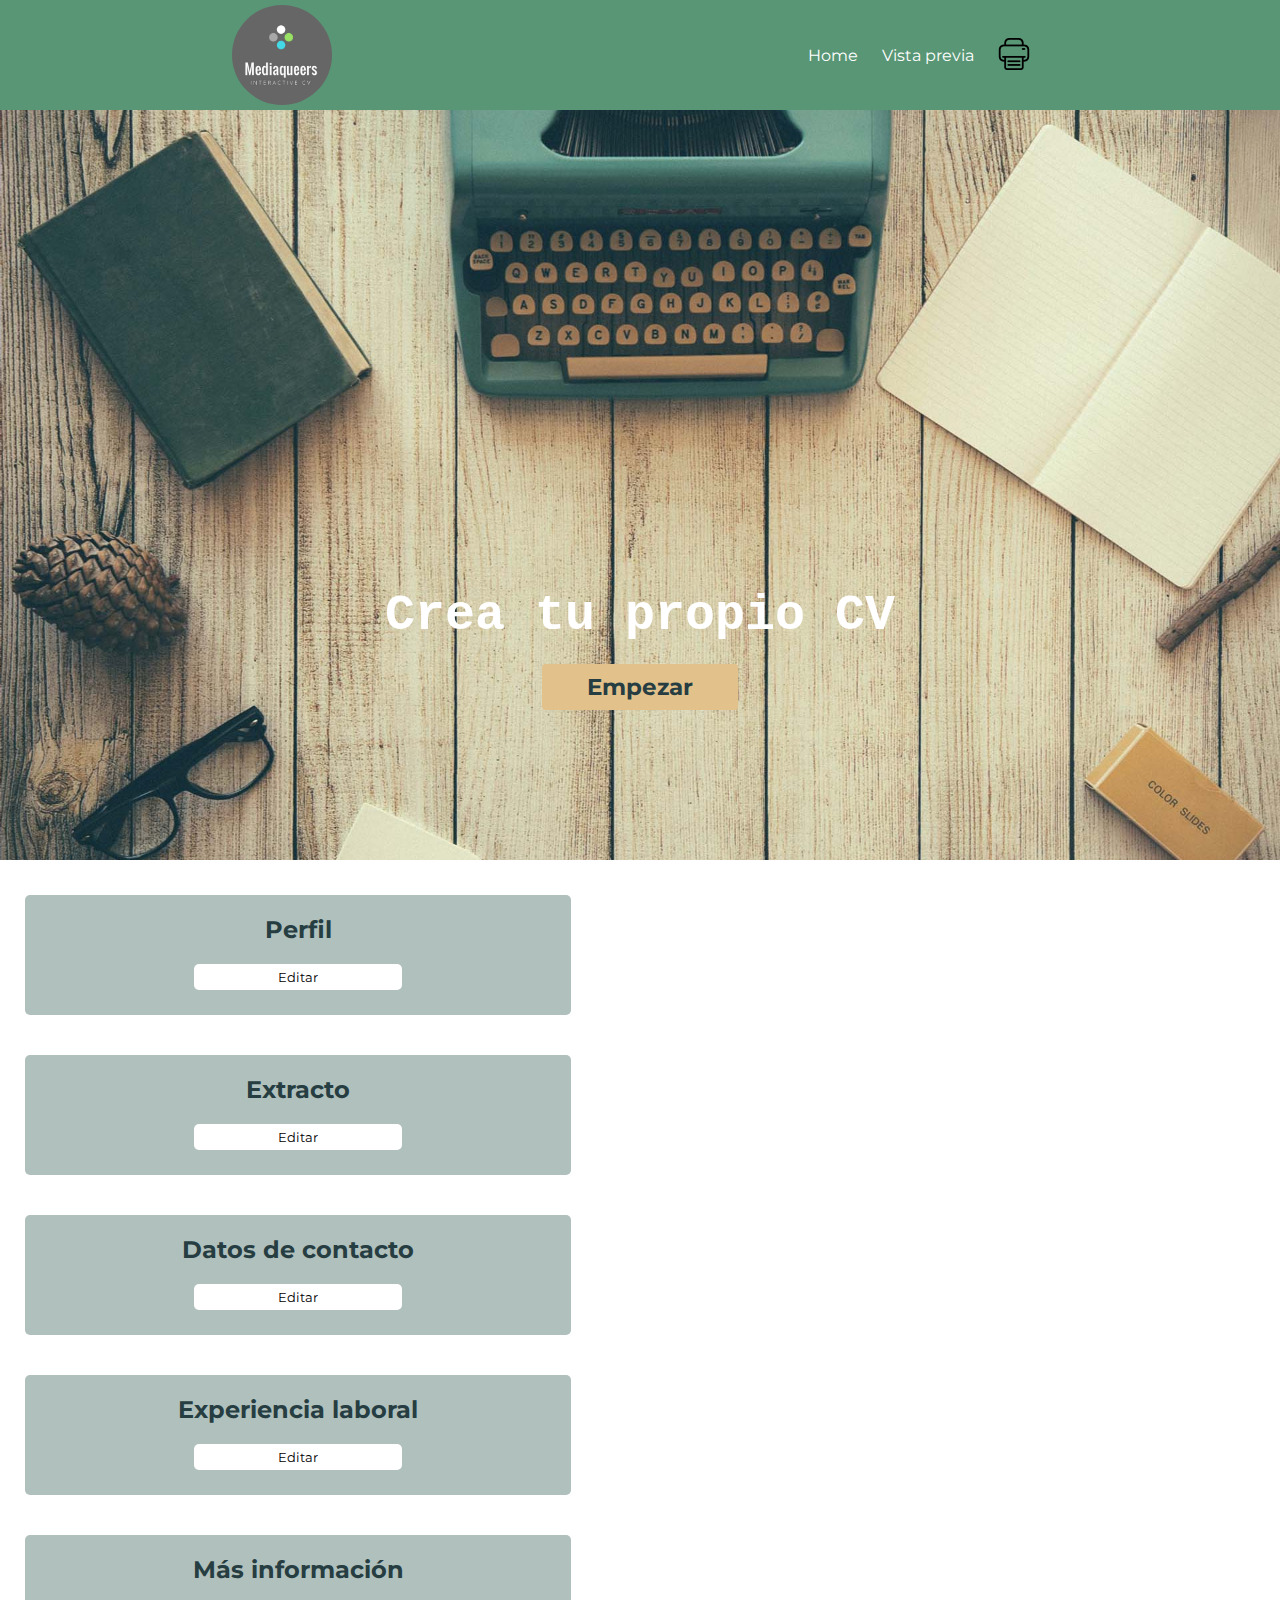
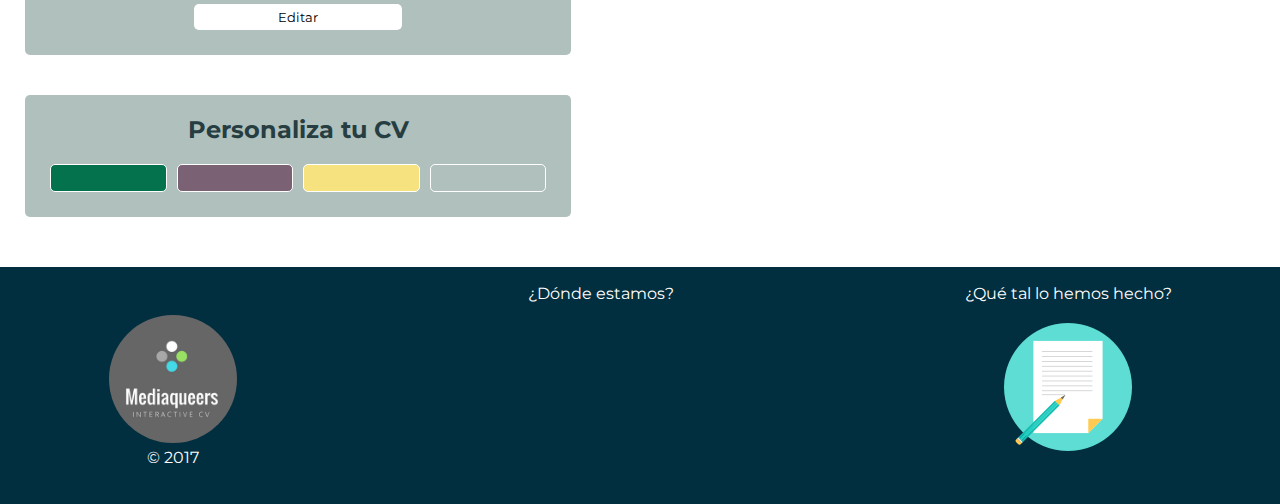
==== index.html @ 497546e5 "setup files" ====
<!DOCTYPE html>
<html lang="es">
<head>
	<meta charset="UTF-8">
	<meta name="viewport" content="width=device-width, initial-scale=1.0">
	<link rel="stylesheet" href="css/style.css">
	<link href="https://fonts.googleapis.com/css?family=Montserrat:300,400,500,600" rel="stylesheet">
	<link href="css/fuente/TravelingTypewriter.txt" rel="stylesheet">

	<link rel="shortcut icon" href="images/favicon.ico"/>

	<meta http-equiv="X-UA-Compatible" content="ie=edge">
	<title>Curriculo interactivo</title>
</head>

<body>
	<div class="overflow">
		<header class="cabecera">
			<a href="#home"><img src="images/Mediaqueers.png" class="logen" alt="logo-menu"></a>
			<nav>
				<ul class="menu">
					<li class="seccion home"><a href="#home">Home</a></li>
					<li class="seccion vista"><a href="#vista" onclick="vistaPrevia('preview')">Vista previa</a></li>
					<li><input class="imprimir" type="button" onclick="printCurriculum()" id="btnprint" title="Imprimir"></li>
				</ul>
			</nav>
		</header>

		<main>
			<div class="cover">
				<div class="create">
					<h1>Crea tu propio CV</h1>
					<a href="#empezar" class="scroll" data-speed="1000">Empezar</a>
				</div>
			</div>

			<div class="resume-container" id="empezar"><!--container formulario-->
				<div class="split-div">
					<form class="resume-form" action="/signup" method="post">

						<div class="profile section"><!--seccion perfil-->
							<div class="info">
								<h2 class="section-title">Perfil</h2>
								<div class="section-buttons">
									<input type="button" class="button-info" value="Editar" onclick="editar('content-profile')">
								</div>
							</div>

							<div id="content-profile" class="content"> <!--SECCION OCULTA-->
								<input type="text" name="name" id="name" placeholder="Nombre">
								<input type="text" name="lastname" id="lastname" placeholder="Apellidos" >
								<input type="text" name="profession" id="profession" placeholder="Profesión">
								<input type="button" name="save" class="saveProfile" value="Guardar">
								<input type="button" name="delete" value="Borrar" class="delete-profile">
								<input type="button" value="cerrar" onclick="cerrar('content-profile')">
							</div>
						</div><!--end seccion perfil-->

						<div class="summary section"> <!--summary perfil-->
							<div class="info">
								<h2 class="section-title">Extracto</h2>
								<div class="section-buttons">
									<input type="button" class="button-info" value="Editar" onclick="editar('content-summary')">
								</div>
							</div>

							<div id="content-summary" class="content"><!--SECCION OCULTA-->
								<textarea name="summary" id="summary" rows="8" cols="80" placeholder="Introduce una pequeña descripción"></textarea>
								<input type="button" name="save" value="Guardar" class="saveSumary">
								<input type="button" name="delete" value="Borrar" class="delete-summary">
								<input type="button" value="cerrar" onclick="cerrar('content-summary')">
							</div>
						</div><!--end summary section-->

						<div class="contact-information section"><!--seccion contacto-->
							<div class="info">
								<h2 class="section-title">Datos de contacto</h2>
								<div class="section-buttons">
									<input type="button" class="button-info" value="Editar" onclick="editar('content-contact-info')">
								</div>
							</div>
							<div id="content-contact-info" class="content"><!--SECCION OCULTA-->
								<input type="tel" name="telephone" id="telephone" placeholder="Teléfono">
								<span class="error error_telephone"></span>
								<input type="email" name="email" id="email" placeholder="Email">
								<span class="error error_email"></span>
								<input type="button" name="save" value="Guardar" class="saveContact">
								<input type="button" name="delete" value="Borrar" class="delete-contact">
								<input type="button" value="cerrar" onclick="cerrar('content-contact-info')">
							</div>
						</div> <!--end contact-information-->

						<div class="experience section"><!--seccion experiencia-->
							<div class="info">
								<h2 class="section-title">Experiencia laboral</h2>
								<div class="section-buttons">
									<input type="button" class="button-info" value="Editar" onclick="editar('content-experience')">
								</div>
							</div>

							<div id="content-experience" class="content"><!--SECCION OCULTA-->
								<div class="addMore">
									<div class="newbutton">
										<div class="work">
											<input id="position" type="text" name="name" placeholder="Cargo">
											<input id="experience" type="text" name="name" placeholder="Empresa">
											<div class="period-initial">
												<label>Fecha de inicio</label>
												<div class="initial">
													<select class="month" name="start-month" id="month-start"></select>
													<select class="year" name="start-year" id="year"></select>
												</div>
											</div>
											<div class="period-end">
												<label>Fecha de fin</label>
												<div class="end">
													<select class="month" name="end-month" id="month-end"></select>
													<select class="year" name="end-year" id="year-end"></select>
												</div>
											</div>

											<div class="act">
												<label>Actualmente</label>
												<input id="actuality" type="checkbox" value="" name="actual">
												<div class="buttonrelative">
													<img class="prueba_experience" src="images/more.png" alt="botonprueba" title="prueba">
												</div>
											</div>
										</div><!--work-->
									</div><!--newbutton-->
								</div><!--addmore-->

								<input type="button" name="save" value="Guardar" class="saveExperience">
								<input type="button" name="delete" value="Borrar" class="delete-experience">
								<input type="button" value="cerrar" onclick="cerrar('content-experience')">
							</div> <!-- end content-experience-->
						</div><!--end experience section-->

						<div class="additional section"><!--seccion additional-->
							<div class="info">
								<h2 class="section-title">Más información</h2>
								<div class="section-buttons">
									<input type="button" class="button-info" value="Editar" onclick="editar('content-additional')">
								</div>
							</div>

							<div id="content-additional" class="content">
								<div class="addMore">
									<div class="newbutton">
										<input class="education" type="text" name="education" placeholder="Estudios">
										<input class="education_university" type="text" name="education_university" placeholder="Institucion">
										<img class="prueba" src="images/more.png" alt="botonprueba" title="prueba">
									</div>
								</div>
								<!-- <span class="error error_estudio"></span> -->

								<div class="addMore">
									<div class="newbutton">
										<input class="languages" type="text" name="languages" placeholder="Idiomas">
										<label for="level">Nivel</label>
										<select class=" level" id="level" name="level"></select>
										<img class="prueba_language" src="images/more.png" alt="botonprueba" title="prueba">
									</div>
								</div>

								<div class="input-skill">
									<input type="text" id="skills1" class="skills" name="skills1" placeholder="Habilidad">
									<input class="level_skills" type="text" name="level_skills1" value="" placeholder="Nivel del 1 al 100">
									<input type="text" id="skills2" class="skills" name="skills2" placeholder="Habilidad">
									<input class="level_skills" type="text" name="level_skills2" value="" placeholder="Nivel del 1 al 100">
									<input type="text" id="skills3" class="skills" name="skills3" placeholder="Habilidad">
									<input class="level_skills" type="text" name="level_skills3" value="" placeholder="Nivel del 1 al 100">
								</div>
								<div class="addMore">
									<div class="newbutton">
										<input id="interest" type="text" name="interest" placeholder="Intereses">
										<img class="prueba_interest" src="images/more.png" alt="botonprueba" title="prueba">
									</div>
								</div>
								<input type="button" name="save" value="Guardar" class="saveMore">
								<input type="button" name="delete" value="Borrar" class="delete-additional">
								<input type="button" value="cerrar" onclick="cerrar('content-additional')">
							</div>
						</div><!--end additional section-->

						<!-- BOTONES DE COLORES -->
						<div class="personalize section">
							<div class="info">
								<h2 class="section-title">Personaliza tu CV</h2>
								<div class="color-buttons">
									<input class="botoncito button_green" type="button" data-theme-class="theme1" value="">
									<input class="botoncito button_purple" type="button" data-theme-class="theme2" value="">
									<input class="botoncito button_yellow" type="button" data-theme-class="theme3" value="">
									<input class="botoncito button_blue" type="button" data-theme-class="theme4" value="">
								</div>
							</div>
						</div>
					</form>

					<!-- DIV OCULTO VISTA PREVIA-->
					<div class="preview printPreview" id="preview">
						<div class="showpreview">
							<img class="hide" src="images/cancel.png" alt="boton cerrar" onclick="cerrar('preview')">

							<div class="printPreview" id="preview2">
								<div class="resume-header">
									<h2 class="resume-title" id="data-profile"></h2>
								</div>

								<div class="resume-header-profession">
									<span id="data-profession"></span>
								</div>
								<hr class="top-line">
								<div class="resume-header-summary">
									<span id="data-summary"></span>
								</div>

								<div class="section-preview">
									<div class="section-title-line">
										<div class="titles"><h3>Datos de contacto</h3></div>
										<hr class="bottom-line">
									</div>
									<div>
										<span class="span-titles">Teléfono:</span> <span id="data-telephone"></span>
									</div>
									<div>
										<span class="span-titles">Email:</span> <span id="data-email"></span>
									</div>
								</div><!--end section-preview-->

								<div class="section-preview">
									<div class="section-title-line">
										<div class="titles"><h3>Experiencia laboral</h3></div>
										<hr class="bottom-line">
									</div>
									<div>
										<span id="data-position" class="span-experience"></span>
									</div>
								</div><!--end section-preview-->

								<div class="section-preview">
									<div class="section-title-line">
										<div class="titles"><h3>Más información</h3></div>
										<hr class="bottom-line">
									</div>
									<div>
										<span class="span-titles">Estudios:</span> <br>
										<ul id="data-studies" class="data-list data-studies"></ul>
									</div>
									<div>
										<span class="span-titles">Idiomas:</span>
										<ul id="data-languages" class="data-list data-languages"></ul>
									</div>

									<div class="skill_container">
										<span class="span-titles">Habilidades:</span>
										<div class="barSkillsSection">
											<div class="levelSkill">
												<p id="skillName1" class="skillName"></p>
											</div>
										</div>
										<div class="barSkillsSection">
											<div class="levelSkill">
												<p id="skillName2" class="skillName"></p>
											</div>
										</div>
										<div class="barSkillsSection">
											<div class="levelSkill">
												<p id="skillName3" class="skillName"></p>
											</div>
										</div>
									</div><!--end skill section-->

									<div>
										<span class="span-titles">Intereses:</span>
										<ul id="data-interest" class="data-list data-interest"></ul>
									</div>
								</div><!--end section-preview-->
							</div> <!--end print preview-->
						</div> <!--end showpreview-->
					</div>  <!--end preview-->
				</div><!--split-div-->
			</div><!--fin container formulario-->
		</main>

		<footer>
			<div class="itemsfooter">
				<img src="images/Mediaqueers.png" class="logen"  alt="logo">
				<p> &copy; 2017 </p>
			</div>

			<div class="itemsfooter">
				<p>¿Dónde estamos? </p>
				<div class="map"> <iframe src="https://www.google.com/maps/embed?pb=!1m18!1m12!1m3!1d3037.8243883784326!2d-3.708031684604198!3d40.412740979365644!2m3!1f0!2f0!3f0!3m2!1i1024!2i768!4f13.1!3m3!1m2!1s0xd4227d58772a6e1%3A0xf3b5fc75d6a7b133!2sutopic_US!5e0!3m2!1ses!2ses!4v1511432618667" width="400" height="300" frameborder="0" style="border:0" allowfullscreen></iframe>
				</div>
			</div>

			<div class="itemsfooter ">
				<div class="questions">
					<a href="formulario.html" target="_blank" class="feedback">¿Qué tal lo hemos hecho?</a>
					<span class="lapiz"><img src="images/writing.png" alt="dibujo hoja lapiz"><a href="formulario.html" target="_blank" class="feedback"></a></span>
				</div>
			</div>
		</footer>
	</div> <!--FIN DIV OVERFLOW-->

	<script type="text/javascript" src="js/main.js">	</script>
</body>
</html>
---- css/style.css ----
*{
	margin:0;
	padding:0;
	font-family: 'Montserrat', sans-serif;
}

html{
	box-sizing: border-box;
}
body{
	box-sizing: inherit;
}
.overflow{
	overflow-x: hidden;
	display: flex;
	flex-direction: column;
	justify-content: center;
}

/*HEADER*/
.cabecera {
	background-color: #599675;
	display: flex;
	justify-content: space-around;
	align-items: center;
	width: 100%;
}
.menu{
	display: flex;
	flex-direction: row;
	justify-content: space-around;
	list-style: none;
}
.menu li{
	display: flex;
	align-items: center;
	justify-content: center;
	padding: 5px 12px;
}
.seccion a{
	display: block;
	text-decoration: none;
	color: white;
}
.seccion:hover {
	background-color: #C1EDCC;
	color: #263D42;
	border-radius: 10px;
}

.seccion a:hover{
	color: #263D42;
}
.logen{
	display: block;
	width: 80px;
	height: 80px;
	border-radius: 100%;
	padding: 5px;
}
.vista {
	position: relative;
}
.imprimir{
	background: url('../images/printer.png');
	background-repeat: no-repeat;
	width: 38px;
	height: 34px
}
.imprimir:hover{
	background-color: #C1EDCC;
	color: #263D42;
	border-radius: 10px;
}

/*Cover*/
.cover{
	background: url('../images/cover.jpg');
	background-size: cover;
	width: 100vw;
	height: 50vh;
	background-position: top center;
	background-repeat: no-repeat;
	background-size: cover;
	display: flex;
	justify-content: center;
}
.create{
	display: flex;
	justify-content: center;
	align-items: center;
	flex-direction: column;
	text-align: center;
	color: white;
	padding-top: 50px;
	height: 100%;
}
.create h1{
	font-family: 'Share Tech Mono', monospace;
}
.create a{
	width: 40%;
	border-radius: 4px;
	background-color: #E3C18B;
	padding: 5px;
	text-align: center;
	margin-top: 20px;
	color: white;
	text-decoration: none;
	font-weight: bold;
}
.create h1{
	font-size: 24px;
}


/*contenedor del formulario*/
.resume-container{
	width: 100%;
	display: flex;
	margin:0 auto;
	justify-content: center;
	flex-direction: column;
}

/*formulario*/
.resume-form{
	padding: 20px 0;
	width: 100%;
	margin: 0 auto;
}
.resume-form *{
	padding: 5px;
	margin: 5px;
}
.section-title {
	text-align: center;
	color:#263D42;
}
.section{
	margin-bottom: 20px;
}
.info{
	background-color: #B0C0BC;
	padding:10px;
	border-radius: 5px;
}
.section-buttons{
	display: flex;
	justify-content: center;
}
label{
	font-size: 15px;
}

input{
	width: 93%;
	border: none;
}
.error{
	color: red;
}
.work {
	display: flex;
	flex-direction: column;
}
.prueba_experience {
	position: absolute;
	right: -135px;
	top: -334px;
}
.skill_container {
	display: flex;
	flex-direction: column;
	width: 90%;
}
.barSkillsSection {
	background-color: #eeeeee;
	margin-bottom: 1em;
}

.skillName {
	text-align: left;
	color: #263d42;
	line-height: 20px;
	padding-left: 10px;
}

.levelSkill {
	width: 0;
	background-color: #b0c0bc;
}

.hidden{
	display: none;
}

textarea#summary {
	width: 90%;
	border: none;
}

.content>input[type=button]{
	display: flex;
	flex-direction: column;
	border-radius: 5px;
	background-color: #b0c0bc;
	color: #273e42;
	border: none;
	align-items: flex-start;
	width: auto;
}
input.button-info {
	border: none;
	border-radius: 5px;
	background-color: white;
}
.content {
	display: none;
	background-color: rgba(226, 226, 226, 0.72);
}


select {
	display: flex;
	flex-direction: column;
}
.newbutton {
	display: flex;
	align-self: flex-end;
	margin-bottom: 0px;
	padding-bottom: 0px;
}
.newbutton:hover {
	background: #ccc;
}
.period-initial, .period-end {
	display: flex;
	flex-direction: column;
}

.initial, .end {
	display: flex;
	flex-direction: row;
	padding: 0;
	margin: 0;
}

.act {
	display: flex;
	flex-direction: column;
}


.buttonrelative {
	position: relative;
}
.prueba_experience {
	position: absolute;
	left: 200px;
}
input#actuality {
	width: 30px;
}

/*Estilos botones de color*/
.color-buttons {
	display: flex;
}

.botoncito{
	border-radius: 5px;
	border: 1px solid white;
}
.button_green{
	background-color: #04724D;
}
.button_purple{
	background-color: #7A6174;
}
.button_yellow{
	background-color: #F6E27F;
}
.button_blue{
	background-color: #B0C0BC;
}

/*Estilos dinámicos de color para preview*/
/* Theme 1 */
.theme1 .titles, .theme1 .skillName, .theme1 #data-interest li{
	background-color: #04724D;
	color: white;
}

.theme1 .bottom-line {
	border: 1px solid #04724D;
}

.theme1 .top-line{
	border: 1px solid #04724D;
}

/* Theme 2 */
.theme2 .titles, .theme2 .skillName, .theme2 #data-interest li {
	background-color: #7A6174;
	color: white;
}

.theme2 .bottom-line {
	border: 1px solid #7A6174;
}

.theme2 .top-line{
	border: 1px solid #7A6174;
}

/* Theme 3 */
.theme3 .titles, .theme3 .skillName, .theme3 #data-interest li{
	background-color: #F6E27F;
}

.theme3 .bottom-line {
	border: 1px solid #F6E27F;
}

.theme3 .top-line{
	border: 1px solid #F6E27F;
}

/* Theme 4 */
.theme4 .titles, .theme4 .skillName, .theme4 #data-interest li{
	background-color: #B0C0BC;
}

.theme4 .bottom-line {
	border: 1px solid #B0C0BC;
}

.theme4 .top-line{
	border: 1px solid #B0C0BC;
}

/*preview*/
#preview div, #preview span {
	padding: 5px;
}
.preview{
	display: none;
}
.showpreview{
	display: flex;
	flex-direction: column;
	align-items: center;
	width: 80%;
	margin: 0 auto;
	border: 1px solid #b0c0bc;
	padding-top: 20px;
	box-shadow: 0 10px 20px rgba(0,0,0,0.19), 0 6px 6px rgba(0,0,0,0.23);
	margin-bottom: 20px;
}

div#preview2 {
	display: flex;
	flex-direction: column;
	align-items: center;
	margin: 0 auto;
	padding-top: 20px;
	width: 100%;
}

.hide {
	display: flex;
	align-self: flex-end;
}
.resume-title{
	text-align: center;
	color:#263D42;
	font-size: 38px;
}
.resume-header-profession {
	margin: 5px 0 8px 0;
	font-size: 23px;
}
.resume-header-summary {
	margin: 10px 0;
	text-align: center;
	font-family: 'Montserrat', sans-serif;
	font-weight:300;
}
.top-line{
	border: 1px solid #b0c0bc;
	width:80%;
}
.bottom-line{
	border: 1px solid #b0c0bc;
	width:100%;
}
.section-title-line{
	width: 100%;
	display: flex;
	flex-direction: column;
	justify-content: flex-start;
	width: 96%;
	align-items: flex-start;
}
.section-preview{
	display: flex;
	flex-direction: column;
	justify-content: flex-start;
	width: 100%;
	align-items: flex-start;
	margin-top: 10px;
}
.section-preview li {
	list-style-type: none;
}
.span-titles {
	font-size: 19px;
	font-weight: 400;
}
.titles{
	color: #263D42;
	background-color: #b0c0bc;
	text-align: left;
}

.data-studies{
	list-style-type: none;
	margin-top: 10px;
	margin-left: 5px;
}

.data-studies li{
	margin: 5px 0;
}

ul#data-languages {
	margin-left: 5px;
	margin-top: 10px;
}

#data-languages li {
	margin: 5px 0;
}

ul#data-interest {
	display: flex;
}

#data-interest li {
	padding: 5px;
	background: #b0c0bc;
	border-radius: 3px;
	margin: 0 5px;
}

.data-list{
	list-style-type: none;
}
/*Footer*/
footer {
	display:flex;
	background-color: #022F40;
	justify-content: space-around;
	padding: 9px;
	color:white;
	flex-direction: column;
	align-items: center;
	text-align: center;
}
.itemsfooter{
	padding: 8px 0;
}
.itemsfooter a{
	text-decoration: none;
	color:white;
}
.itemsfooter:hover{
	background-color: #C1EDCC;
	color: #263D42;
	border-radius: 10px;
}
.itemsfooter a:hover {
	color: #263D42;
}
footer .logen{
	width: 128px;
	height: 128px;
}
.map{
	padding: 15px;
}
iframe{
	width: 250px;
	height: 150px;
}
.questions{
	display: flex;
	flex-direction: column;
}
.lapiz{
	margin-top: 20px;
}
/*Cuestionario feeback*/
.formfeedback {
	padding: 20px;
	border: 1px solid #022F40;
	margin: 20px;
}
.fields{
	display: flex;
	flex-direction: column;
}
.options{
	display: flex;
}
.formfeedback textarea{
	margin-top: 2px;
}
.sendfeedback{
	width: 25%;
	height: 30px;
	box-shadow: 0 5px 2px rgba(0,0,0,0.19), 0 6px 6px rgba(0,0,0,0.23);
	border-radius: 5px;
}
.backhome a{
	display: block;
	text-decoration: none;
	color: white;
}
.backhome:hover {
	background-color: #C1EDCC;
	color: #263D42;
	border-radius: 10px;
	padding: 25px;
}
.thanks{
	display: none;
	position: fixed;
	top: 0;
	left: 0;
	background-color: #599675;
	color: white;
	width: 100vw;
	height: 100vh;
	z-index: 1;
	transition: all .3s;
	text-align: center;
	padding-top: 100px;
}
.show{
	display: block;
}

.show h2{
	font-size: 34px;
	margin-top: 34px;
}
.thanks.show p {
	font-size: 20px;
	margin-top: 20px;
}

.logo_thanks{
	border-radius: 100%;
	width: 200px;
	margin-top: 28px;
}
@media all and (min-width: 481px){

	.prueba_experience {
		left: 283px;
	}

	iframe{
		width: auto;
		height: auto;
	}
	footer{
		flex-direction: row;
		align-items: flex-start;
		text-align: center;
	}
	footer .logen{
		margin-top:20%;
		width: 128px;
		height: 128px;
	}
	
	/*Formulario*/
	.formfeedback{
		display: flex;
		justify-content: center;
		flex-direction: column;
		margin-left: 25%;
	}
	.formfeedback h1{
		margin-bottom: 20px;
	}
	.formfeedback{
		width: 50%;
	}
}

@media all and (min-width: 769px){

	.logen {
		display: block;
		width: 100px;
		height: 100px;
		border-radius: 100%;
		padding: 5px 0;
		margin: 0 auto;
	}

	.split-div{
		display: flex;
		flex-direction: row;
	}
	.resume-form {
		padding: 20px 0;
		width: 45%;
		margin-left: 10px;
		min-width: 500px;
	}
	input {
		width: 95%;
		border: none;
	}
	input.button-info {
		width: 41%;
	}
	input#actuality {
		width: 30px;
	}

	.span-titles{
		font-size: 22px;
	}

	.act{
		margin-bottom: 20px;
	}

	.prueba_experience {
		position: absolute;
		left: 298px;
	}

	.preview {
		padding: 39px 0;
		width: 58%;
	}
	.showpreview {
		display: flex;
		flex-direction: column;
		align-items: center;
		margin: 0 auto;
		padding-top: 20px;
	}
	.horizontal-line{
		width: 100%;
		color:red;
	}


	.cover{
		background-position: center 2%;
		padding-bottom: 300px;
	}


	.create{
		justify-content: flex-end;
		margin-top:100px;
	}
	.create h1{
		font-size: 50px;
	}
	.create a {
		width: 35%;
		border-radius: 4px;
		background-color: #E3C18B;
		padding: 9px;
		text-align: center;
		margin-top: 20px;
		color: #263d42;
		text-decoration: none;
		font-weight: bold;
		font-size: 23px;
	}
	iframe{
		width: auto;
		height: auto;
	}
	footer{
		flex-direction: row;
		align-items: flex-start;
		text-align: center;
	}
	.thanks{
		display: none;
		position: fixed;
		top: 0;
		left: 0;
		background-color: #599675;
		color: white;
		width: 100vw;
		height: 100vh;
		z-index: 1;
		transition: all .3s;
		text-align: center;
		padding-top: 100px;
	}
	.show{
		display: block;
	}

	.show h2{
		font-size: 57px;
	}
	.thanks.show p {
		font-size: 28px;
		margin-top: 10px;
	}

	.logo_thanks{
		border-radius: 100%;
		margin-top: 50px;
		width: 250px;
		height: auto;
	}


}
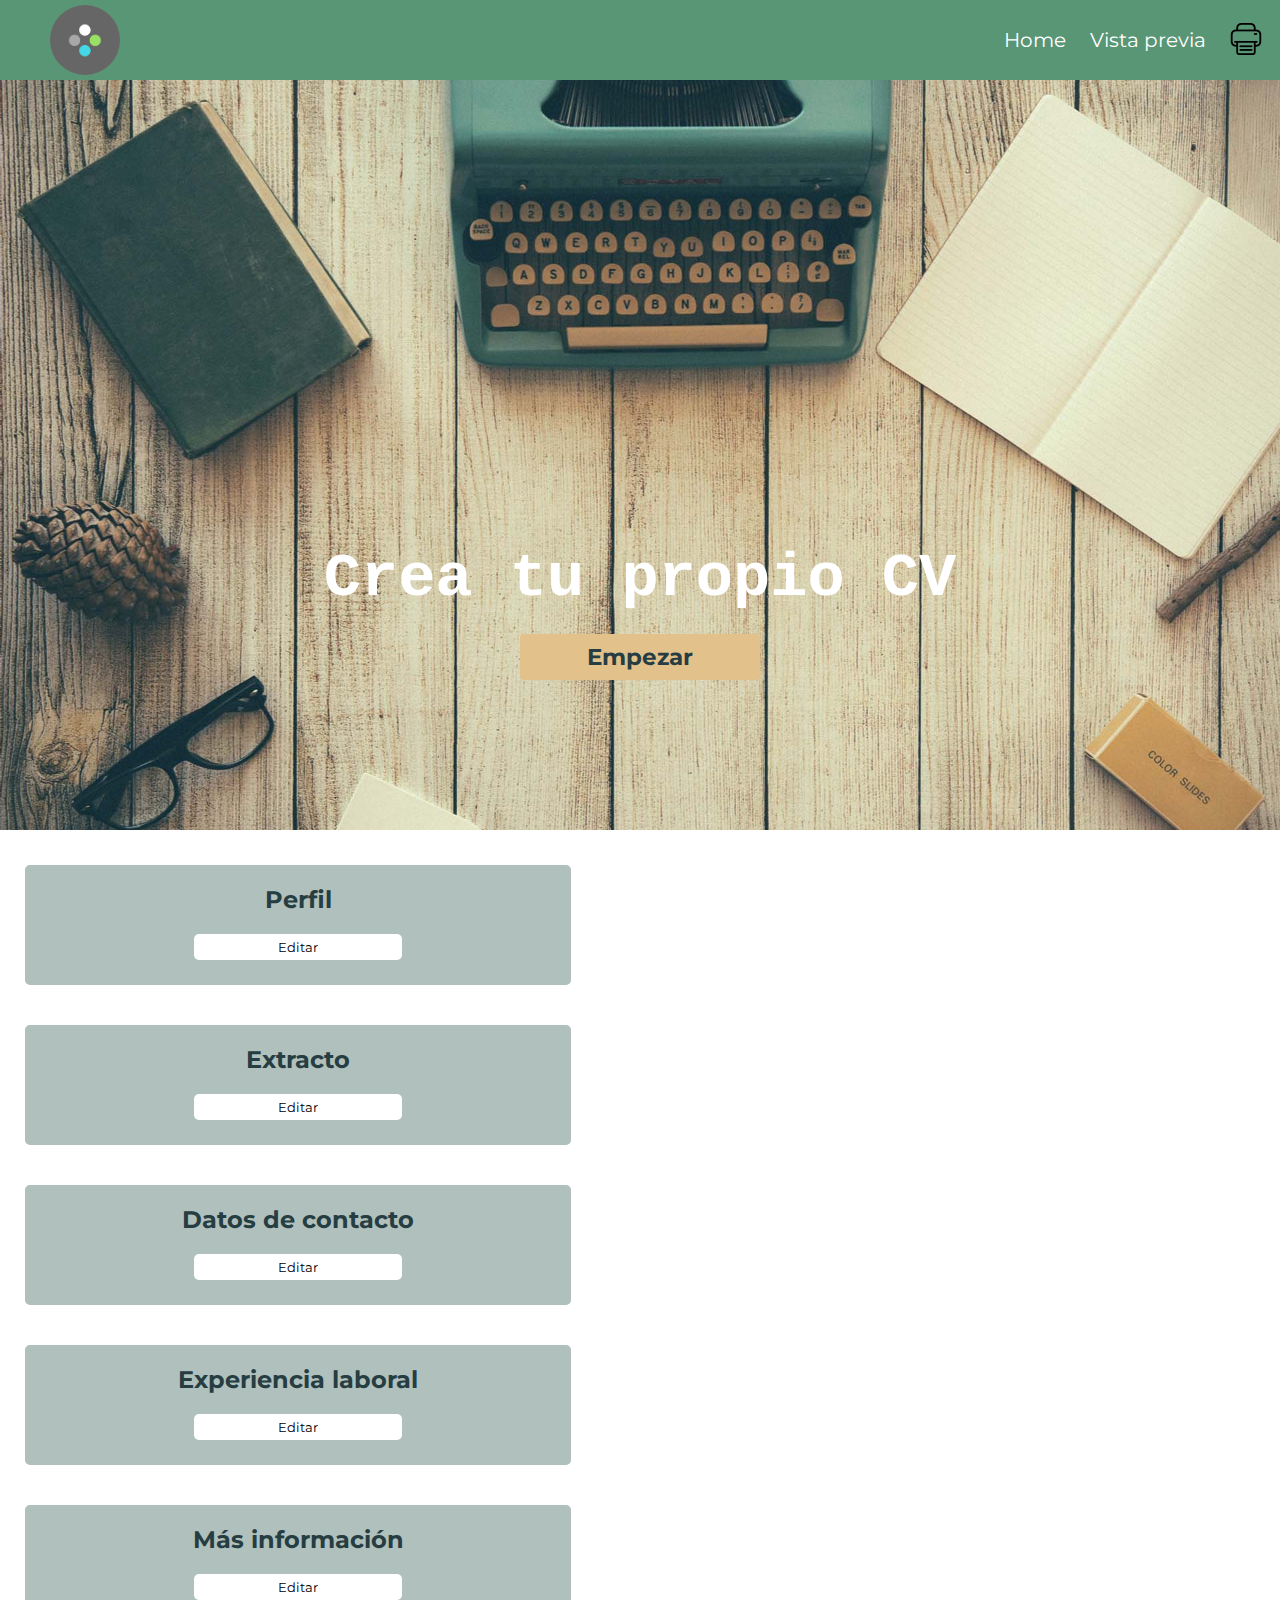
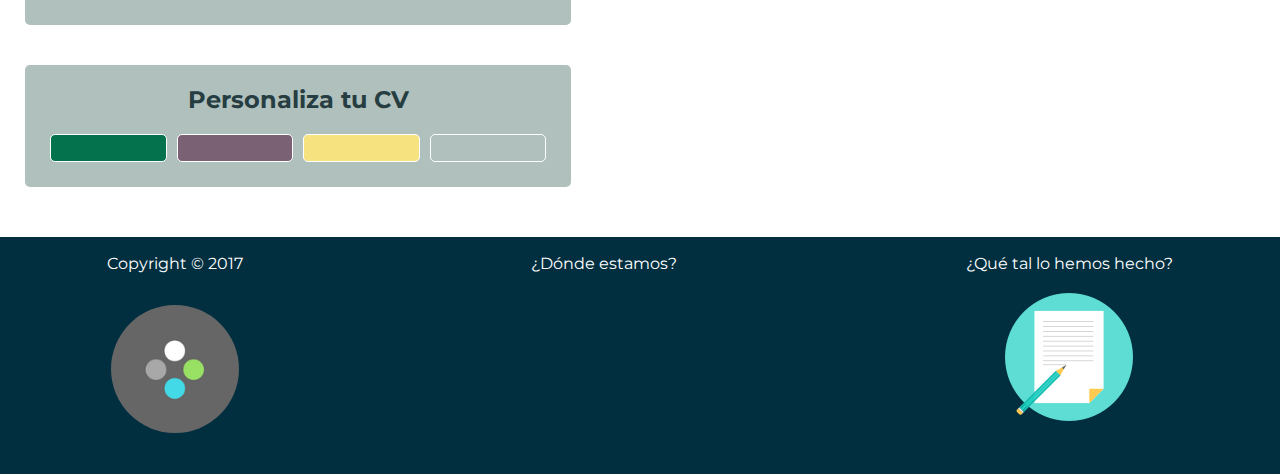
==== commit 7a0fc649: "add collaborators name at Readme" ====
--- a/index.html
+++ b/index.html
@@ -16,7 +16,7 @@
 <body>
 	<div class="overflow">
 		<header class="cabecera">
-			<a href="#home"><img src="images/Mediaqueers.png" class="logen" alt="logo-menu"></a>
+			<a href="#home"><img src="images/logo.png" class="logen" alt="logo-menu"></a>
 			<nav>
 				<ul class="menu">
 					<li class="seccion home"><a href="#home">Home</a></li>
@@ -285,8 +285,8 @@
 
 		<footer>
 			<div class="itemsfooter">
-				<img src="images/Mediaqueers.png" class="logen"  alt="logo">
-				<p> &copy; 2017 </p>
+				<p> Copyright &copy; 2017 </p>
+				<img src="images/logo.png" class="logen"  alt="logo">
 			</div>
 
 			<div class="itemsfooter">
--- a/css/style.css
+++ b/css/style.css
@@ -21,7 +21,7 @@
 .cabecera {
 	background-color: #599675;
 	display: flex;
-	justify-content: space-around;
+	justify-content: space-between;
 	align-items: center;
 	width: 100%;
 }
@@ -30,6 +30,8 @@
 	flex-direction: row;
 	justify-content: space-around;
 	list-style: none;
+	font-size: 1.25em;
+	/* margin-right: 90px; */
 }
 .menu li{
 	display: flex;
@@ -43,13 +45,13 @@
 	color: white;
 }
 .seccion:hover {
-	background-color: #C1EDCC;
+	font-weight: bold;
 	color: #263D42;
-	border-radius: 10px;
 }
 
 .seccion a:hover{
 	color: #263D42;
+	font-weight: bold;
 }
 .logen{
 	display: block;
@@ -68,9 +70,8 @@
 	height: 34px
 }
 .imprimir:hover{
-	background-color: #C1EDCC;
 	color: #263D42;
-	border-radius: 10px;
+	cursor: pointer;
 }
 
 /*Cover*/
@@ -475,17 +476,11 @@
 	text-decoration: none;
 	color:white;
 }
-.itemsfooter:hover{
-	background-color: #C1EDCC;
-	color: #263D42;
-	border-radius: 10px;
-}
-.itemsfooter a:hover {
-	color: #263D42;
-}
+
 footer .logen{
-	width: 128px;
-	height: 128px;
+	width: 80px;
+	height: 80px;
+	margin: 0 auto;
 }
 .map{
 	padding: 15px;
@@ -529,9 +524,9 @@
 	color: white;
 }
 .backhome:hover {
-	background-color: #C1EDCC;
+
 	color: #263D42;
-	border-radius: 10px;
+
 	padding: 25px;
 }
 .thanks{
@@ -586,7 +581,7 @@
 		width: 128px;
 		height: 128px;
 	}
-	
+
 	/*Formulario*/
 	.formfeedback{
 		display: flex;
@@ -606,11 +601,11 @@
 
 	.logen {
 		display: block;
-		width: 100px;
-		height: 100px;
+		width: 70px;
+		height: 70px;
 		border-radius: 100%;
 		padding: 5px 0;
-		margin: 0 auto;
+		margin-left: 50px;
 	}
 
 	.split-div{
@@ -675,7 +670,7 @@
 		margin-top:100px;
 	}
 	.create h1{
-		font-size: 50px;
+		font-size: 62px;
 	}
 	.create a {
 		width: 35%;
@@ -731,5 +726,18 @@
 		height: auto;
 	}
 
-
-}
+}
+
+@media all and (max-width: 378px){
+	.menu{
+		font-size:  0.95em;
+	}
+	.logen {
+    width: 50px;
+		height: 50px;
+	}
+	.lapiz img {
+    width: 90px;
+    height: auto;
+	}
+}
